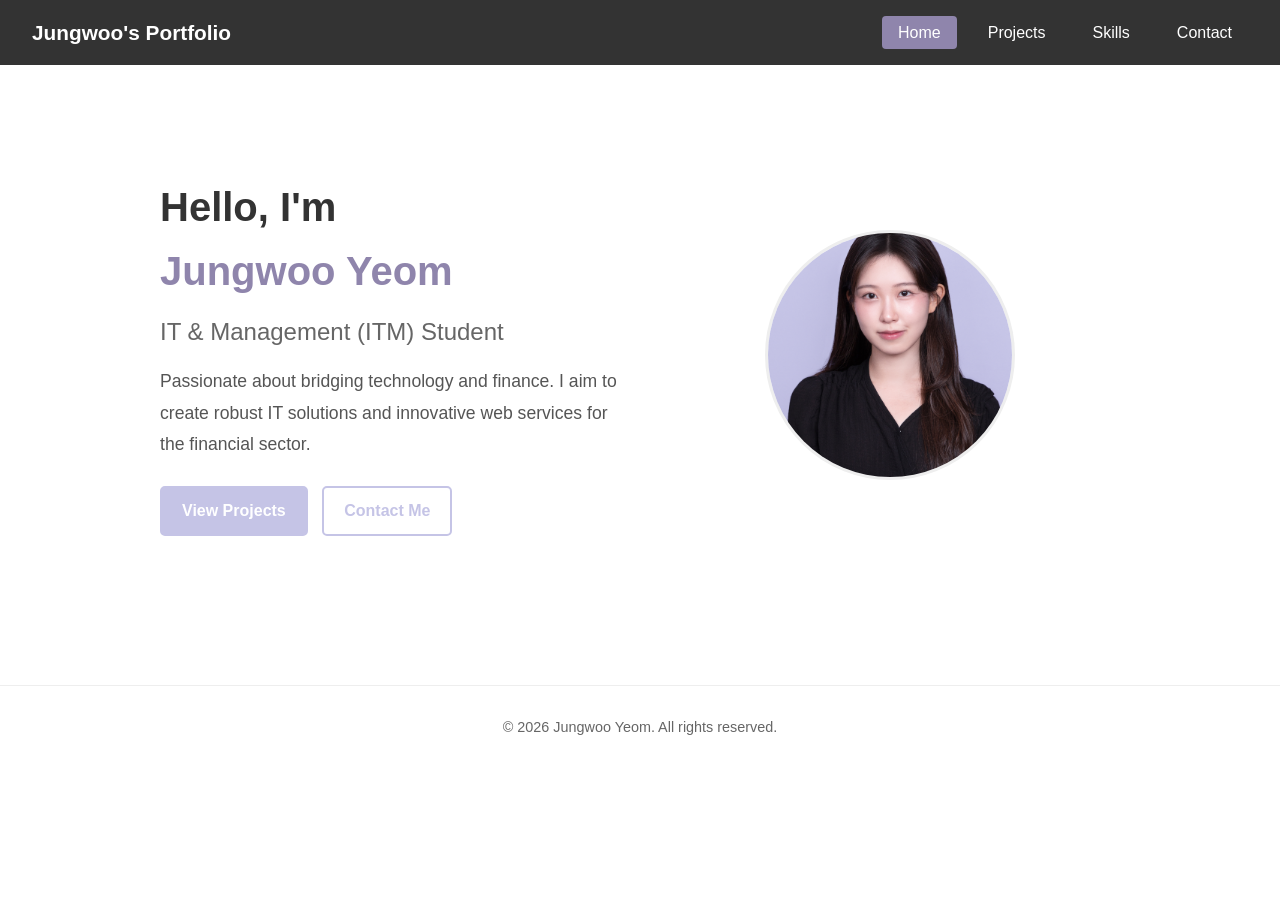
==== index.html @ 094bef68 "Initial commit: Base files carried over from Assignment 1 for Assignment 2 enhancements" ====
<!doctype html>
<html lang="en">
  <head>
    <meta charset="UTF-8" />
    <meta
      name="viewport"
      content="width=device-width, initial-scale=1.0" />
    <title>Jungwoo's Portfolio!</title>
    <link
      rel="stylesheet"
      href="css/style.css" />
  </head>
  <body>
    <header>
      <header>
        <nav>
          <div class="nav-brand">
            <a href="index.html">Jungwoo's Portfolio</a>
          </div>
          <ul>
            <li>
              <a
                href="index.html"
                class="active"
                >Home</a
              >
            </li>
            <li><a href="projects.html">Projects</a></li>
            <li><a href="skills.html">Skills</a></li>
            <li><a href="contact.html">Contact</a></li>
          </ul>
        </nav>
      </header>
    </header>

    <main class="portfolio-page">
      <section
        id="home"
        class="hero-section">
        <div class="hero-text">
          <h1>
            Hello, I'm <br />
            <span class="highlight">Jungwoo Yeom</span>
          </h1>
          <h2>IT & Management (ITM) Student</h2>
          <p>
            Passionate about bridging technology and finance. I aim to create
            robust IT solutions and innovative web services for the financial
            sector.
          </p>
          <div class="hero-buttons">
            <a
              href="projects.html"
              class="btn-primary"
              >View Projects</a
            >
            <a
              href="contact.html"
              class="btn-secondary"
              >Contact Me</a
            >
          </div>
        </div>

        <div class="hero-image">
          <img
            src="images/profile.jpg"
            alt="Profile Picture of Jungwoo Yeom"
            class="profile-img" />
        </div>
      </section>
    </main>

    <footer>
      <p>&copy; 2026 Jungwoo Yeom. All rights reserved.</p>
    </footer>
  </body>
</html>
---- css/style.css ----
/* --- base & reset --- */
* {
  margin: 0;
  padding: 0;
  box-sizing: border-box;
}

body {
  font-family: Arial, sans-serif;
  line-height: 1.6;
  color: #333;
}

main {
  max-width: 1000px;
  margin: 0 auto;
  padding: 20px;
}

/* --- nav bar --- */
nav {
  display: flex;
  justify-content: space-between;
  align-items: center;
  background-color: #333;
  padding: 1rem 2rem;
}

/* brand title styling */
.nav-brand a {
  font-size: 1.3rem;
  font-weight: bold;
  padding: 0;
  color: white;
  text-decoration: none;
}

.nav-brand a:hover {
  color: #8f85ac;
  background-color: transparent;
}

/* menu list styling */
nav ul {
  display: flex;
  list-style: none;
  gap: 15px;
}

nav a {
  color: white;
  text-decoration: none;
  padding: 0.5rem 1rem;
  border-radius: 4px;
  transition: background-color 0.3s ease;
}

nav ul a:hover,
nav ul a.active {
  background-color: #8f85ac;
}

/* --- common components --- */
.portfolio-section {
  margin-bottom: 50px;
  padding-bottom: 50px;
  border-bottom: 2px dashed #ccc;
}

/* remove bottom border for the last section */
.portfolio-section:last-child {
  border-bottom: none;
  padding-bottom: 0;
}

.portfolio-section h1,
.portfolio-section h2 {
  text-align: center;
  margin-bottom: 30px;
  color: #333;
  font-size: 2rem;
}

/* --- home page (hero section) --- */
.hero-section {
  display: flex;
  align-items: center;
  justify-content: space-between;
  gap: 40px;
  min-height: 60vh;
  padding: 20px 0;
}

.hero-text {
  flex: 1;
}

.hero-text h1 {
  font-size: 2.5rem;
  margin-bottom: 10px;
  color: #333;
}

.highlight {
  color: #8f85ac;
}

.hero-text h2 {
  font-size: 1.5rem;
  color: #666;
  margin-bottom: 15px;
  font-weight: normal;
}

.hero-text p {
  font-size: 1.1rem;
  color: #555;
  margin-bottom: 25px;
  line-height: 1.8;
}

/* hero action buttons */
.hero-buttons a {
  display: inline-block;
  padding: 10px 20px;
  text-decoration: none;
  border-radius: 5px;
  margin-right: 10px;
  font-weight: bold;
  transition: all 0.3s ease;
}

.btn-primary {
  background-color: #c5c4e6;
  color: white;
  border: 2px solid #c5c4e6;
}

.btn-primary:hover {
  background-color: #d5d7f2;
}

.btn-secondary {
  background-color: transparent;
  color: #c5c4e6;
  border: 2px solid #c5c4e6;
}

.btn-secondary:hover {
  background-color: #d5d7f2;
  color: white;
}

.hero-image {
  flex: 1;
  display: flex;
  justify-content: center;
}

.profile-img {
  width: 250px;
  height: 250px;
  border-radius: 50%;
  object-fit: cover;
  border: 3px solid #eee;
}

/* --- projects & experiences page --- */
.projects-grid {
  display: grid;
  /* automatically wrap columns based on available space(as many as fit) */
  grid-template-columns: repeat(auto-fit, minmax(300px, 1fr));
  /* if we want to split into a specific number of columns(n), use grid-template-columns: repeat(n, 1fr); */
  gap: 20px;
}

/* project cards - flexbox layout to push button to the bottom */
.project-card {
  display: flex;
  flex-direction: column;
  height: 100%;
  border: 1px solid #ddd;
  padding: 20px;
  margin: 16px 0;
  border-radius: 5px;
  box-shadow: 0 2px 4px rgba(0, 0, 0, 0.05);
}

.experience-item {
  border: 1px solid #ddd;
  padding: 20px;
  margin: 16px 0;
  border-radius: 5px;
  box-shadow: 0 2px 4px rgba(0, 0, 0, 0.05);
}

.project-card h3,
.experience-header h3 {
  color: #8f85ac;
  margin-bottom: 10px;
}

/* github link button */
.github-link {
  display: inline-block;
  background-color: #333;
  color: #fff;
  padding: 8px 12px;
  text-decoration: none;
  border-radius: 4px;
  font-size: 0.9rem;
  transition: background-color 0.3s ease;
  align-self: flex-start;
  /* push the button to the bottom of the flex container */
  margin-top: auto;
}

.github-link:hover {
  background-color: #555;
}

.experience-header {
  display: flex;
  justify-content: space-between;
  align-items: center;
  margin-bottom: 10px;
}

.experience-date {
  color: #666;
  font-size: 0.9em;
}

/* --- skills page --- */
.skills-container {
  display: flex;
  flex-direction: column;
  gap: 15px;
  max-width: 600px;
  margin: 0 auto;
}

.skill-item {
  background: #f9f9f9;
  padding: 15px 20px;
  border-radius: 5px;
  border: 1px solid #ddd;
  display: flex;
  justify-content: space-between;
  align-items: center;
}

.skill-info {
  display: flex;
  flex-direction: column;
}

.skill-name {
  font-weight: bold;
  color: #333;
  font-size: 1.1rem;
}

.skill-score {
  font-size: 0.85rem;
  color: #666;
  margin-top: 5px;
}

/* fractional star rating implementation using clipping */
.star-rating {
  position: relative;
  font-size: 1.5rem;
  color: #ccc;
  display: inline-block;
}

.star-rating-fill {
  color: #f39c12;
  position: absolute;
  top: 0;
  left: 0;
  overflow: hidden;
  white-space: nowrap;
}

/* --- contact page --- */
.contact-container {
  display: grid;
  grid-template-columns: 1fr 1fr;
  gap: 40px;
}

.contact-info h2,
.contact-form-wrapper h2 {
  color: #8c719e;
  margin-bottom: 15px;
  font-size: 1.5rem;
}

.contact-info p {
  margin-bottom: 20px;
  color: #555;
}

.info-list {
  list-style: none;
  line-height: 2;
}

.info-list a {
  color: #6d658c;
  text-decoration: none;
}

.info-list a:hover {
  text-decoration: underline;
}

.contact-form {
  display: flex;
  flex-direction: column;
  gap: 15px;
}

.form-group {
  display: flex;
  flex-direction: column;
}

.form-group label {
  font-weight: bold;
  margin-bottom: 5px;
  color: #333;
}

.form-group input,
.form-group textarea {
  padding: 12px;
  border: 1px solid #ccc;
  border-radius: 4px;
  font-family: inherit;
  font-size: 1rem;
  transition: border-color 0.3s ease;
}

.form-group input:focus,
.form-group textarea:focus {
  outline: none;
  border-color: #c5c4e6;
}

.submit-btn {
  padding: 12px 20px;
  background-color: #c5c4e6;
  color: #fff;
  border: none;
  border-radius: 4px;
  font-size: 1rem;
  font-weight: bold;
  cursor: pointer;
  transition: background-color 0.3s ease;
  margin-top: 10px;
}

.submit-btn:hover {
  background-color: #d5d7f2;
}

/* --- footer --- */
footer {
  text-align: center;
  padding: 30px 20px;
  margin-top: 40px;
  border-top: 1px solid #eee;
  color: #666;
  font-size: 0.9rem;
}

/* tablets and smartphones */
@media (max-width: 768px) {
  /* stack brand and menu */
  nav {
    flex-direction: column;
    gap: 15px;
  }

  /* hero section -> stack image above text */
  .hero-section {
    flex-direction: column-reverse;
    text-align: center;
  }

  .hero-image {
    margin-bottom: 30px;
  }

  /* contact section: single column layout */
  .contact-container {
    grid-template-columns: 1fr;
  }
}

/* tablet specific tweaks (481px - 768px) */
@media (min-width: 481px) and (max-width: 768px) {
  nav ul {
    flex-direction: row;
    justify-content: center;
    gap: 20px;
  }
}

/* smartphones */
@media (max-width: 480px) {
  nav ul {
    flex-direction: column;
    align-items: center;
    gap: 10px;
  }

  .experience-header {
    flex-direction: column;
    align-items: flex-start;
  }
}
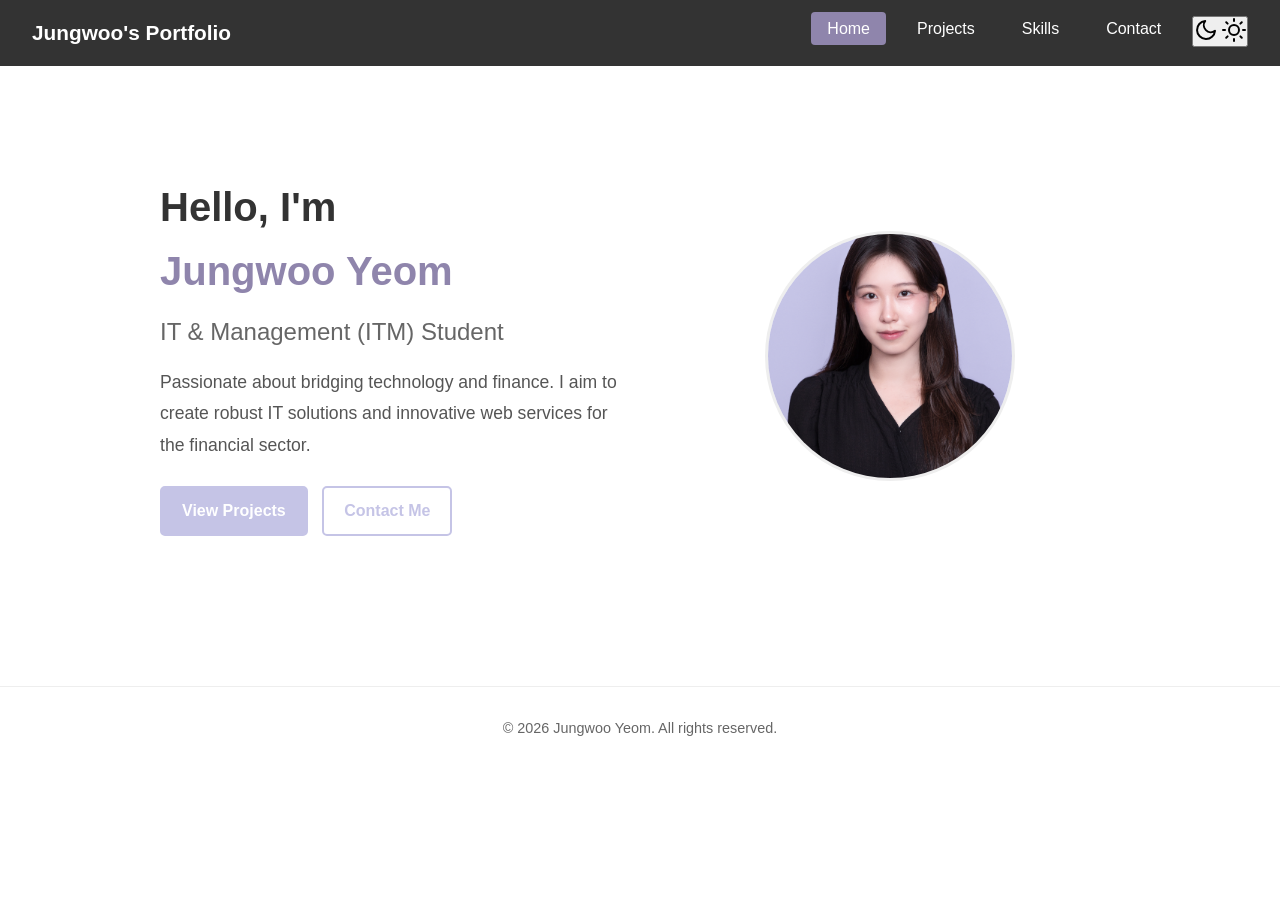
==== commit 19591b30: "feat: add theme switcher button on pages" ====
--- a/index.html
+++ b/index.html
@@ -12,25 +12,101 @@
   </head>
   <body>
     <header>
-      <header>
-        <nav>
-          <div class="nav-brand">
-            <a href="index.html">Jungwoo's Portfolio</a>
-          </div>
-          <ul>
-            <li>
-              <a
-                href="index.html"
-                class="active"
-                >Home</a
-              >
-            </li>
-            <li><a href="projects.html">Projects</a></li>
-            <li><a href="skills.html">Skills</a></li>
-            <li><a href="contact.html">Contact</a></li>
-          </ul>
-        </nav>
-      </header>
+      <nav>
+        <div class="nav-brand">
+          <a href="index.html">Jungwoo's Portfolio</a>
+        </div>
+        <ul>
+          <li>
+            <a
+              href="index.html"
+              class="active"
+              >Home</a
+            >
+          </li>
+          <li><a href="projects.html">Projects</a></li>
+          <li><a href="skills.html">Skills</a></li>
+          <li><a href="contact.html">Contact</a></li>
+
+          <li>
+            <button
+              id="theme-toggle"
+              class="icon-toggle-btn"
+              aria-label="Toggle Dark Mode">
+              <svg
+                class="moon-icon"
+                xmlns="http://www.w3.org/2000/svg"
+                width="24"
+                height="24"
+                viewBox="0 0 24 24"
+                fill="none"
+                stroke="currentColor"
+                stroke-width="2"
+                stroke-linecap="round"
+                stroke-linejoin="round">
+                <path
+                  d="M21 12.79A9 9 0 1 1 11.21 3 7 7 0 0 0 21 12.79z"></path>
+              </svg>
+              <svg
+                class="sun-icon"
+                xmlns="http://www.w3.org/2000/svg"
+                width="24"
+                height="24"
+                viewBox="0 0 24 24"
+                fill="none"
+                stroke="currentColor"
+                stroke-width="2"
+                stroke-linecap="round"
+                stroke-linejoin="round">
+                <circle
+                  cx="12"
+                  cy="12"
+                  r="5"></circle>
+                <line
+                  x1="12"
+                  y1="1"
+                  x2="12"
+                  y2="3"></line>
+                <line
+                  x1="12"
+                  y1="21"
+                  x2="12"
+                  y2="23"></line>
+                <line
+                  x1="4.22"
+                  y1="4.22"
+                  x2="5.64"
+                  y2="5.64"></line>
+                <line
+                  x1="18.36"
+                  y1="18.36"
+                  x2="19.78"
+                  y2="19.78"></line>
+                <line
+                  x1="1"
+                  y1="12"
+                  x2="3"
+                  y2="12"></line>
+                <line
+                  x1="21"
+                  y1="12"
+                  x2="23"
+                  y2="12"></line>
+                <line
+                  x1="4.22"
+                  y1="19.78"
+                  x2="5.64"
+                  y2="18.36"></line>
+                <line
+                  x1="18.36"
+                  y1="5.64"
+                  x2="19.78"
+                  y2="4.22"></line>
+              </svg>
+            </button>
+          </li>
+        </ul>
+      </nav>
     </header>
 
     <main class="portfolio-page">
@@ -74,5 +150,7 @@
     <footer>
       <p>&copy; 2026 Jungwoo Yeom. All rights reserved.</p>
     </footer>
+
+    <script src="js/script.js"></script>
   </body>
 </html>
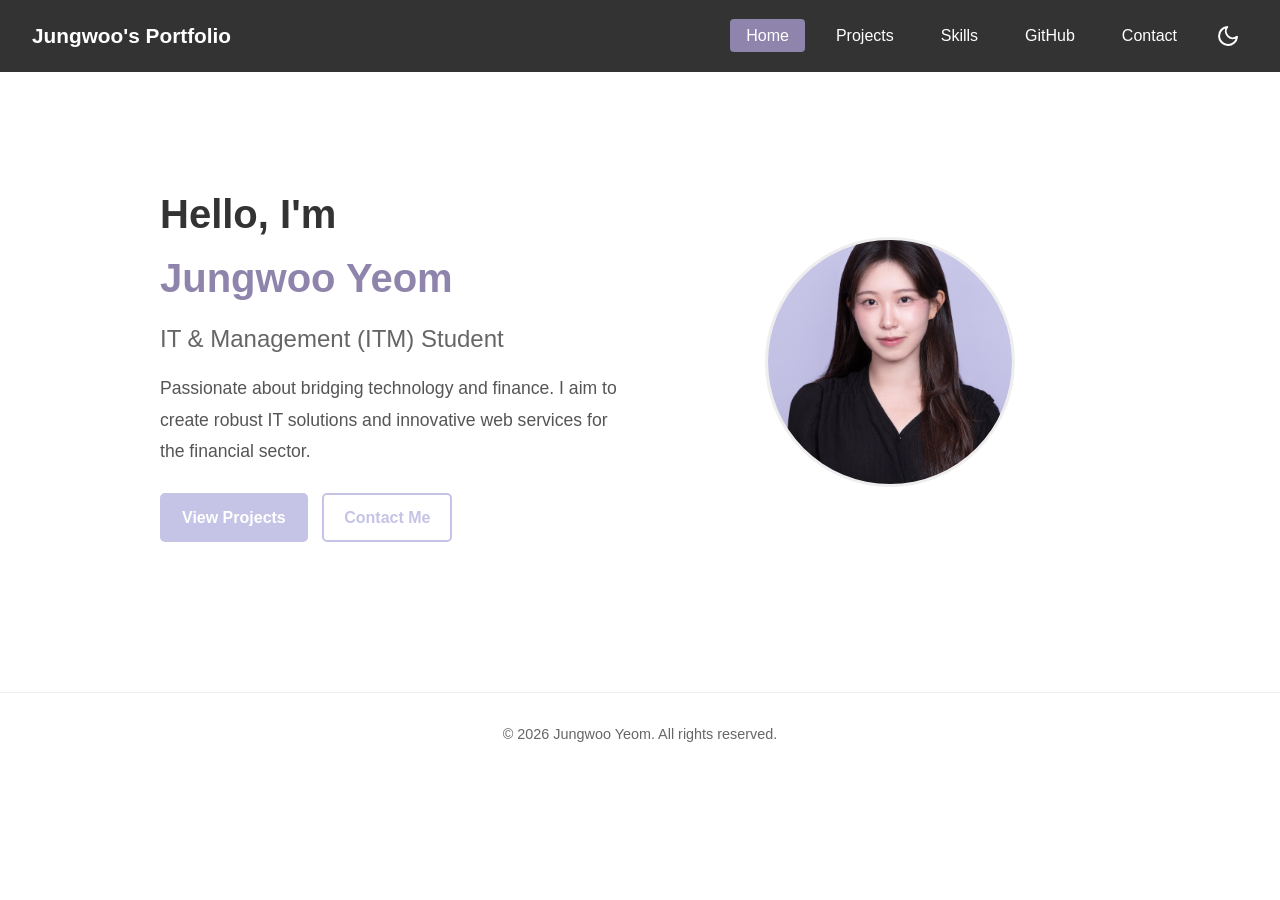
==== commit 07925fc7: "feat: add github button on navbar" ====
--- a/index.html
+++ b/index.html
@@ -26,6 +26,7 @@
           </li>
           <li><a href="projects.html">Projects</a></li>
           <li><a href="skills.html">Skills</a></li>
+          <li><a href="github.html">GitHub</a></li>
           <li><a href="contact.html">Contact</a></li>
 
           <li>
--- a/css/style.css
+++ b/css/style.css
@@ -1,4 +1,43 @@
 /* --- base & reset --- */
+/* declare light mode (default) and dark mode css variables */
+:root {
+  --bg-color: #ffffff;
+  --text-main: #333333;
+  --text-muted: #555555;
+  --text-light: #666666;
+  --nav-bg: #333333;
+  --nav-text: #ffffff;
+  --accent-color: #8f85ac;
+  --accent-hover: #d5d7f2;
+  --btn-primary-bg: #c5c4e6;
+  --border-color: #dddddd;
+  --border-light: #eeeeee;
+  --border-input: #cccccc;
+  --card-bg: #ffffff;
+  --skill-bg: #f9f9f9;
+  --contact-heading: #8c719e;
+  --contact-link: #6d658c;
+}
+
+body.dark-mode {
+  --bg-color: #121212;
+  --text-main: #e0e0e0;
+  --text-muted: #bbbbbb;
+  --text-light: #aaaaaa;
+  --nav-bg: #111111;
+  --nav-text: #e0e0e0;
+  --accent-color: #a99cd1;
+  --accent-hover: #6c6999;
+  --btn-primary-bg: #5a5885;
+  --border-color: #333333;
+  --border-light: #222222;
+  --border-input: #444444;
+  --card-bg: #1e1e1e;
+  --skill-bg: #222222;
+  --contact-heading: #a88bc0;
+  --contact-link: #8d85b0;
+}
+
 * {
   margin: 0;
   padding: 0;
@@ -8,7 +47,12 @@
 body {
   font-family: Arial, sans-serif;
   line-height: 1.6;
-  color: #333;
+  /* transition */
+  color: var(--text-main);
+  background-color: var(--bg-color);
+  transition:
+    background-color 0.3s ease,
+    color 0.3s ease;
 }
 
 main {
@@ -22,8 +66,9 @@
   display: flex;
   justify-content: space-between;
   align-items: center;
-  background-color: #333;
+  background-color: var(--nav-bg);
   padding: 1rem 2rem;
+  transition: background-color 0.3s ease; /* 수정된 부분: 전환 효과 추가 */
 }
 
 /* brand title styling */
@@ -31,12 +76,12 @@
   font-size: 1.3rem;
   font-weight: bold;
   padding: 0;
-  color: white;
+  color: var(--nav-text);
   text-decoration: none;
 }
 
 .nav-brand a:hover {
-  color: #8f85ac;
+  color: var(--accent-color);
   background-color: transparent;
 }
 
@@ -45,26 +90,29 @@
   display: flex;
   list-style: none;
   gap: 15px;
+  align-items: center;
 }
 
 nav a {
-  color: white;
+  color: var(--nav-text);
   text-decoration: none;
   padding: 0.5rem 1rem;
   border-radius: 4px;
-  transition: background-color 0.3s ease;
+  transition:
+    background-color 0.3s ease,
+    color 0.3s ease;
 }
 
 nav ul a:hover,
 nav ul a.active {
-  background-color: #8f85ac;
+  background-color: var(--accent-color);
 }
 
 /* --- common components --- */
 .portfolio-section {
   margin-bottom: 50px;
   padding-bottom: 50px;
-  border-bottom: 2px dashed #ccc;
+  border-bottom: 2px dashed var(--border-input);
 }
 
 /* remove bottom border for the last section */
@@ -77,7 +125,7 @@
 .portfolio-section h2 {
   text-align: center;
   margin-bottom: 30px;
-  color: #333;
+  color: var(--text-main);
   font-size: 2rem;
 }
 
@@ -98,23 +146,23 @@
 .hero-text h1 {
   font-size: 2.5rem;
   margin-bottom: 10px;
-  color: #333;
+  color: var(--text-main);
 }
 
 .highlight {
-  color: #8f85ac;
+  color: var(--accent-color);
 }
 
 .hero-text h2 {
   font-size: 1.5rem;
-  color: #666;
+  color: var(--text-light);
   margin-bottom: 15px;
   font-weight: normal;
 }
 
 .hero-text p {
   font-size: 1.1rem;
-  color: #555;
+  color: var(--text-muted);
   margin-bottom: 25px;
   line-height: 1.8;
 }
@@ -131,23 +179,25 @@
 }
 
 .btn-primary {
-  background-color: #c5c4e6;
+  background-color: var(--btn-primary-bg);
   color: white;
-  border: 2px solid #c5c4e6;
+  border: 2px solid var(--btn-primary-bg);
 }
 
 .btn-primary:hover {
-  background-color: #d5d7f2;
+  background-color: var(--accent-hover);
+  border-color: var(--accent-hover);
 }
 
 .btn-secondary {
   background-color: transparent;
-  color: #c5c4e6;
-  border: 2px solid #c5c4e6;
+  color: var(--btn-primary-bg);
+  border: 2px solid var(--btn-primary-bg);
 }
 
 .btn-secondary:hover {
-  background-color: #d5d7f2;
+  background-color: var(--accent-hover);
+  border-color: var(--accent-hover);
   color: white;
 }
 
@@ -162,15 +212,13 @@
   height: 250px;
   border-radius: 50%;
   object-fit: cover;
-  border: 3px solid #eee;
+  border: 3px solid var(--border-light);
 }
 
 /* --- projects & experiences page --- */
 .projects-grid {
   display: grid;
-  /* automatically wrap columns based on available space(as many as fit) */
   grid-template-columns: repeat(auto-fit, minmax(300px, 1fr));
-  /* if we want to split into a specific number of columns(n), use grid-template-columns: repeat(n, 1fr); */
   gap: 20px;
 }
 
@@ -179,44 +227,51 @@
   display: flex;
   flex-direction: column;
   height: 100%;
-  border: 1px solid #ddd;
+  border: 1px solid var(--border-color);
+  background-color: var(--card-bg);
   padding: 20px;
   margin: 16px 0;
   border-radius: 5px;
   box-shadow: 0 2px 4px rgba(0, 0, 0, 0.05);
+  transition:
+    background-color 0.3s ease,
+    border-color 0.3s ease;
 }
 
 .experience-item {
-  border: 1px solid #ddd;
+  border: 1px solid var(--border-color);
+  background-color: var(--card-bg);
   padding: 20px;
   margin: 16px 0;
   border-radius: 5px;
   box-shadow: 0 2px 4px rgba(0, 0, 0, 0.05);
+  transition:
+    background-color 0.3s ease,
+    border-color 0.3s ease;
 }
 
 .project-card h3,
 .experience-header h3 {
-  color: #8f85ac;
+  color: var(--accent-color);
   margin-bottom: 10px;
 }
 
 /* github link button */
 .github-link {
   display: inline-block;
-  background-color: #333;
-  color: #fff;
+  background-color: var(--nav-bg);
+  color: var(--nav-text);
   padding: 8px 12px;
   text-decoration: none;
   border-radius: 4px;
   font-size: 0.9rem;
   transition: background-color 0.3s ease;
   align-self: flex-start;
-  /* push the button to the bottom of the flex container */
   margin-top: auto;
 }
 
 .github-link:hover {
-  background-color: #555;
+  background-color: var(--text-light);
 }
 
 .experience-header {
@@ -227,8 +282,38 @@
 }
 
 .experience-date {
-  color: #666;
+  color: var(--text-light);
   font-size: 0.9em;
+}
+
+/* --- project filter buttons --- */
+.filter-container {
+  display: flex;
+  justify-content: center;
+  gap: 15px;
+  margin-bottom: 30px;
+  flex-wrap: wrap;
+}
+
+.filter-btn {
+  background-color: transparent;
+  color: var(--text-main);
+  border: 2px solid var(--accent-color);
+  padding: 8px 20px;
+  border-radius: 20px;
+  cursor: pointer;
+  font-weight: bold;
+  transition: all 0.3s ease;
+}
+
+.filter-btn:hover,
+.filter-btn.active {
+  background-color: var(--accent-color);
+  color: #ffffff;
+}
+
+.hidden {
+  display: none !important;
 }
 
 /* --- skills page --- */
@@ -241,13 +326,16 @@
 }
 
 .skill-item {
-  background: #f9f9f9;
+  background: var(--skill-bg);
+  border: 1px solid var(--border-color);
   padding: 15px 20px;
   border-radius: 5px;
-  border: 1px solid #ddd;
   display: flex;
   justify-content: space-between;
   align-items: center;
+  transition:
+    background-color 0.3s ease,
+    border-color 0.3s ease;
 }
 
 .skill-info {
@@ -257,13 +345,13 @@
 
 .skill-name {
   font-weight: bold;
-  color: #333;
+  color: var(--text-main);
   font-size: 1.1rem;
 }
 
 .skill-score {
   font-size: 0.85rem;
-  color: #666;
+  color: var(--text-light);
   margin-top: 5px;
 }
 
@@ -271,7 +359,7 @@
 .star-rating {
   position: relative;
   font-size: 1.5rem;
-  color: #ccc;
+  color: var(--border-input);
   display: inline-block;
 }
 
@@ -293,14 +381,14 @@
 
 .contact-info h2,
 .contact-form-wrapper h2 {
-  color: #8c719e;
+  color: var(--contact-heading);
   margin-bottom: 15px;
   font-size: 1.5rem;
 }
 
 .contact-info p {
   margin-bottom: 20px;
-  color: #555;
+  color: var(--text-muted);
 }
 
 .info-list {
@@ -309,7 +397,7 @@
 }
 
 .info-list a {
-  color: #6d658c;
+  color: var(--contact-link);
   text-decoration: none;
 }
 
@@ -331,28 +419,33 @@
 .form-group label {
   font-weight: bold;
   margin-bottom: 5px;
-  color: #333;
+  color: var(--text-main);
 }
 
 .form-group input,
 .form-group textarea {
   padding: 12px;
-  border: 1px solid #ccc;
+  border: 1px solid var(--border-input);
+  background-color: var(--bg-color);
+  color: var(--text-main);
   border-radius: 4px;
   font-family: inherit;
   font-size: 1rem;
-  transition: border-color 0.3s ease;
+  transition:
+    border-color 0.3s ease,
+    background-color 0.3s ease,
+    color 0.3s ease;
 }
 
 .form-group input:focus,
 .form-group textarea:focus {
   outline: none;
-  border-color: #c5c4e6;
+  border-color: var(--btn-primary-bg);
 }
 
 .submit-btn {
   padding: 12px 20px;
-  background-color: #c5c4e6;
+  background-color: var(--btn-primary-bg);
   color: #fff;
   border: none;
   border-radius: 4px;
@@ -364,7 +457,7 @@
 }
 
 .submit-btn:hover {
-  background-color: #d5d7f2;
+  background-color: var(--accent-hover);
 }
 
 /* --- footer --- */
@@ -372,36 +465,81 @@
   text-align: center;
   padding: 30px 20px;
   margin-top: 40px;
-  border-top: 1px solid #eee;
-  color: #666;
+  border-top: 1px solid var(--border-light);
+  color: var(--text-light);
   font-size: 0.9rem;
 }
 
-/* tablets and smartphones */
+/* theme toggle button */
+.icon-toggle-btn {
+  background: transparent;
+  border: none;
+  cursor: pointer;
+  padding: 0;
+  width: 40px;
+  height: 40px;
+  display: flex;
+  justify-content: center;
+  align-items: center;
+  position: relative;
+  color: var(--nav-text);
+  border-radius: 50%;
+  transition:
+    background-color 0.3s ease,
+    transform 0.3s ease;
+}
+
+.icon-toggle-btn:hover {
+  background-color: rgba(143, 133, 172, 0.2);
+  transform: scale(1.1);
+}
+
+.moon-icon,
+.sun-icon {
+  position: absolute;
+  transition:
+    transform 0.5s ease,
+    opacity 0.5s ease;
+}
+
+.sun-icon {
+  opacity: 0; /* 숨김 */
+  transform: rotate(90deg) scale(0);
+}
+
+.moon-icon {
+  opacity: 1;
+  transform: rotate(0deg) scale(1);
+}
+
+body.dark-mode .sun-icon {
+  opacity: 1; /* 보임 */
+  transform: rotate(0deg) scale(1);
+  color: #f39c12;
+}
+
+body.dark-mode .moon-icon {
+  opacity: 0;
+  transform: rotate(-90deg) scale(0);
+}
+
 @media (max-width: 768px) {
-  /* stack brand and menu */
   nav {
     flex-direction: column;
     gap: 15px;
   }
-
-  /* hero section -> stack image above text */
   .hero-section {
     flex-direction: column-reverse;
     text-align: center;
   }
-
   .hero-image {
     margin-bottom: 30px;
   }
-
-  /* contact section: single column layout */
   .contact-container {
     grid-template-columns: 1fr;
   }
 }
 
-/* tablet specific tweaks (481px - 768px) */
 @media (min-width: 481px) and (max-width: 768px) {
   nav ul {
     flex-direction: row;
@@ -410,14 +548,12 @@
   }
 }
 
-/* smartphones */
 @media (max-width: 480px) {
   nav ul {
     flex-direction: column;
     align-items: center;
     gap: 10px;
   }
-
   .experience-header {
     flex-direction: column;
     align-items: flex-start;
